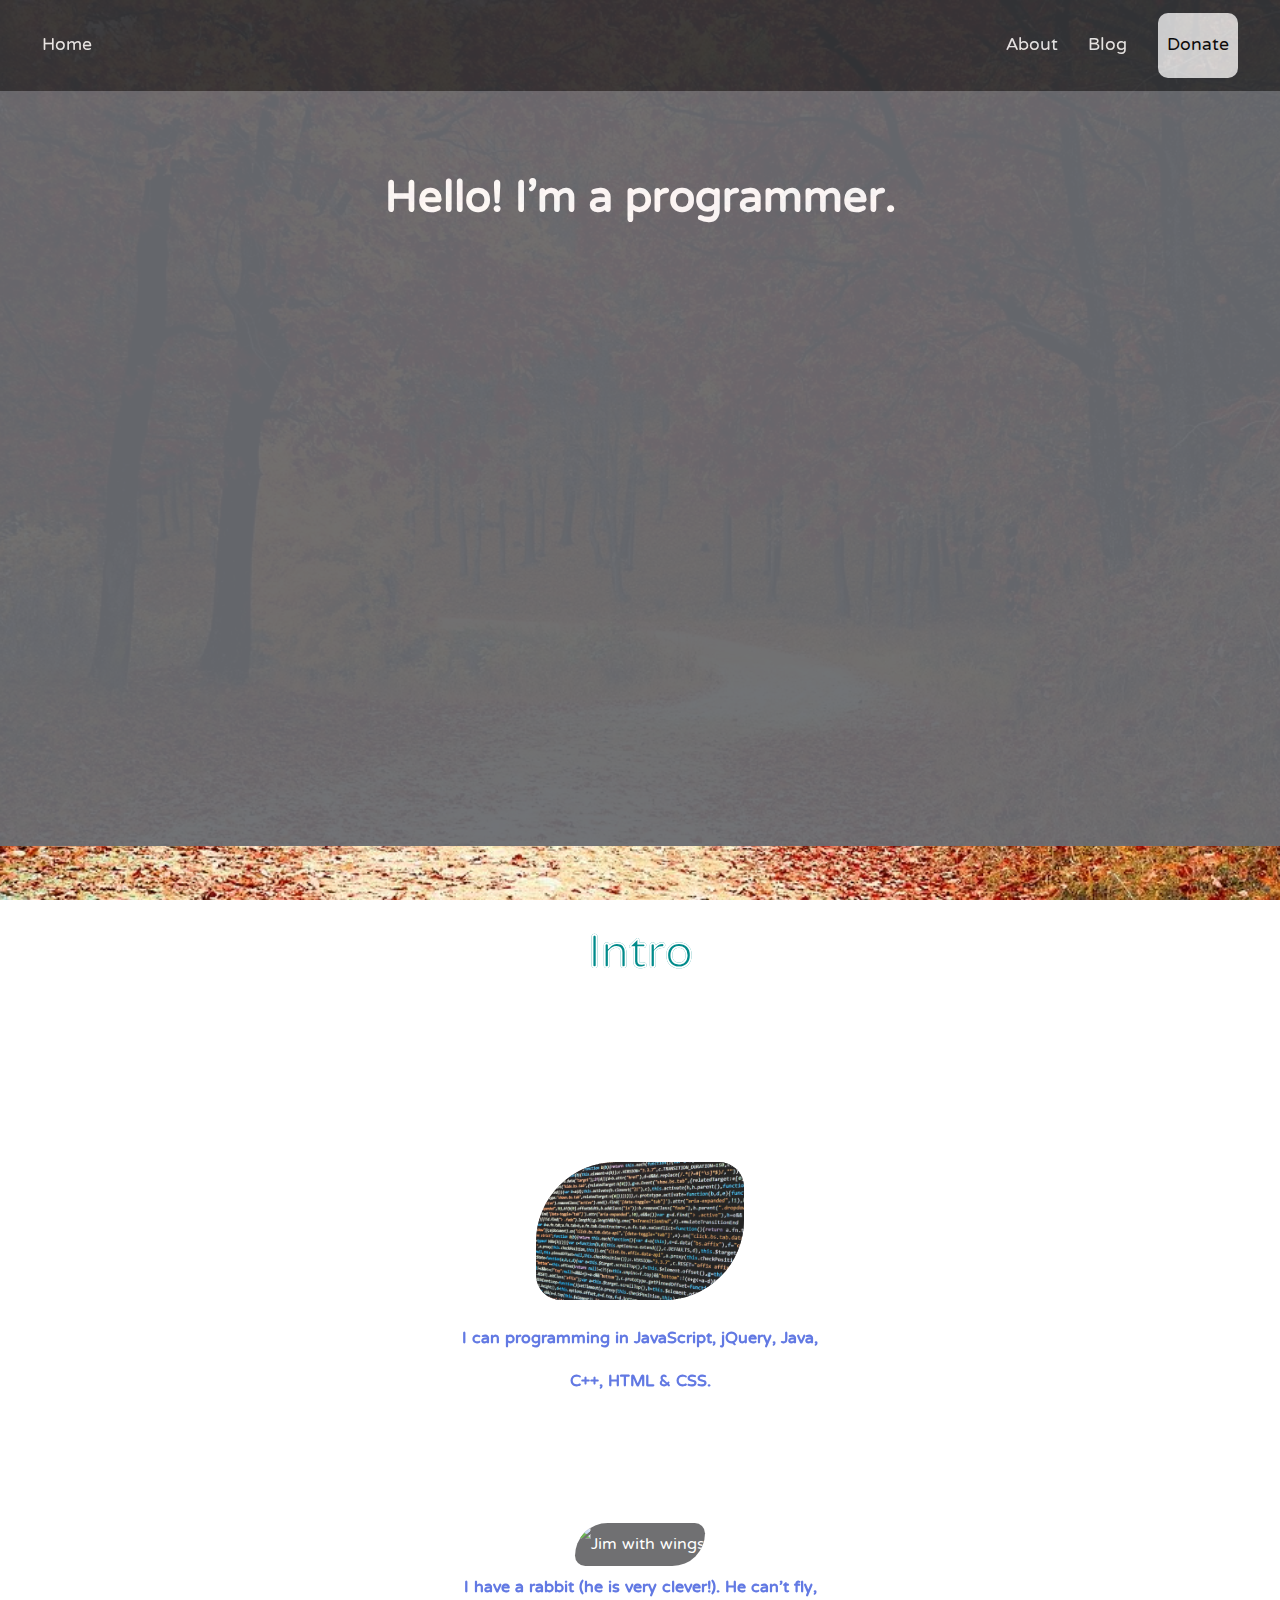
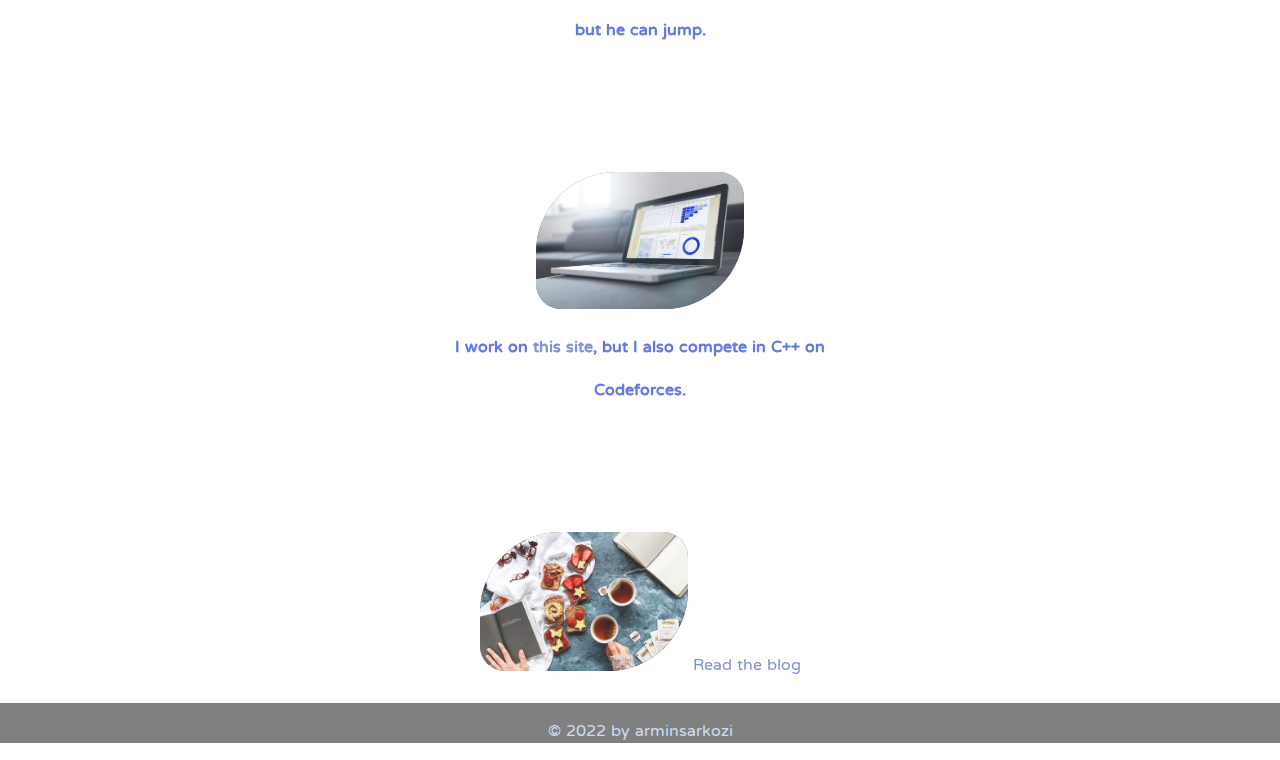
==== index.html @ 381d082b "First creation" ====
<!-- Copyright (c) 2022 arminsarkozi - MIT License: https://raw.githubusercontent.com/arminsarkozi/personal-website/main/LICENSE -->
<!DOCTYPE html>
<html lang="en">
<head>
    <meta charset="UTF-8">
    <meta http-equiv="X-UA-Compatible" content="IE=edge">
    <meta name="viewport" content="width=device-width, initial-scale=1.0">
    <link rel="shortcut icon" type="image/x-icon" href="assets/logo/ASlogo.png">
    <title>Armin Sarkozi's Personal Website</title>
    <link rel="stylesheet" href="https://cdnjs.cloudflare.com/ajax/libs/meyer-reset/2.0/reset.min.css" integrity="sha512-NmLkDIU1C/C88wi324HBc+S2kLhi08PN5GDeUVVVC/BVt/9Izdsc9SVeVfA1UZbY3sHUlDSyRXhCzHfr6hmPPw==" crossorigin="anonymous" referrerpolicy="no-referrer" />
    <link href="https://fonts.googleapis.com/css2?family=NTR&family=Sarabun&display=swap" rel="stylesheet">
    <link rel="stylesheet" type="text/css" href="main.css">
    <script src="https://cdnjs.cloudflare.com/ajax/libs/jquery/3.6.0/jquery.min.js" referrerpolicy="no-referrer"></script>
    <script src="script.js"></script>
</head>
<body class="index">
    <header>
        <nav>
            <a href="index.html" class="home">Home</a>
            <a href="about/">About</a>
            <a href="blog/">Blog</a>
            <a href="#" target="_blank" class="btn">Donate</a>
        </nav>
        <h1 id="bio">Hello! I'm a programmer.</h1>
    </header>
    <main>
        <section class="intro">
            <h2>Intro</h2>
            <div class="can-box">
                <h3>Programming</h3>
                <!-- Image source (Pixabay [Free for commercial use; No attribution required]): https://pixabay.com/photos/programming-computer-environment-1857236/ -->
                <img src="assets/programming-1857236_960_720.jpg" alt="program">
                <p>I can programming in JavaScript, jQuery, Java, C++, HTML & CSS.</p>
            </div>
            <div class="can-box">
                <h3>Jim</h3>
                <img src="assets/Jim_with_wings.png" alt="Jim with wings">
                <p>I have a rabbit (he is very clever!). He can't fly, but he can jump.</p>
            </div>
            <div class="can-box">
                <h3>Current projects</h3>
                <!-- Image source (Pixabay [Free for commercial use; No attribution required]): https://pixabay.com/photos/office-business-notebook-statistics-2717014/ -->
                <img src="assets/office-2717014_960_720.jpg" alt="Project">
                <p>I work on <a href="#">this site</a>, but I also compete in C++ on Codeforces.</p>
            </div>
            <div class="can-box">
                <h3>Blog</h3>
                <!-- Image source (Pixabay [Free for commercial use; No attribution required]): https://pixabay.com/photos/food-foodie-food-styling-blog-2203732/ -->
                <img src="assets/food-2203732__340.webp" alt="Project">
                <a href="blog/" target="_blank">Read the blog</a>
            </div>
        </section>
    </main>
    <embed class="footer" src="footer.html">
</body>
</html>
---- main.css ----
/*
    Copyright (c) 2022 arminsarkozi
    ---
    MIT License:
    https://raw.githubusercontent.com/arminsarkozi/personal-website/main/LICENSE -->
*/


/* ==== GENERAL STYLES ==== */
* {
    box-sizing: border-box;
}

html {
    font-size: 16px;
}

html,
body {
    margin: 0;
    padding: 0;
    height: 100vh;
    width: 100%;
    font-family: 'NTR', sans-serif;
    font-size: 1.125rem;
}

body[class="index"] {
    /* Image (Pixabay [Free for commercial use; No attribution required]): https://pixabay.com/photos/paper-old-texture-parchment-1074131/ */
    background: url('assets/christmas-1911637__340.jpg') center center/cover fixed;
}

body[class="index"], body[class="index-about"] {
    color: #fff;

    /* Image (Pixabay [Free for commercial use; No attribution required]): https://pixabay.com/photos/road-forest-fall-path-trail-trees-1072821/ */
    background: url('assets/road-1072821_960_720.jpg') center center/cover fixed;
}

::-webkit-scrollbar {
    width: 8px;
    padding: 2px;
    border-radius: 10px;
}
  
/* Track */
::-webkit-scrollbar-track {
    background: #f1f1f1;
    border-radius: 10px;
}
   
/* Handle */
::-webkit-scrollbar-thumb {
    background: #888; 
    border-radius: 10px;
}
  
/* Handle on hover */
::-webkit-scrollbar-thumb:hover {
    background: #555;
    border-radius: 10px;
}

:root {
    --siteFade: hsla(220, 3%, 19%, 0.8);
}

h1 {
    font-size: 3rem;
}

h2 {
    font-size: 2.5rem;
}

h3 {
    font-size: 2rem;
}

h4 {
    font-size: 1.8rem;
}

h5 {
    font-size: 1.5rem;
}

h6 {
    font-size: 1.2rem;
}

img {
    pointer-events: none;
}

a {
    color:rgb(111, 128, 204);
    text-decoration: none;
}

a:hover {
    color: rgb(73, 100, 223);
}

.btn {
    background-color: #fff;
    opacity: .8;
    color: #000;
    vertical-align: middle;
    padding: 0.5rem;
    border-radius: 10px;
    text-align: center;
}

/* ==== HEADER STYLES ==== */
.index header {
    height: 94vh;
    background: url('assets/Jim_bunny.png') top center no-repeat;
    background-size: 100vh;
    background-color: hsl(223, 3%, 43%);
    background-position-y: bottom;
}

header {
    width: 100%;
    opacity: 0.95;
    color: #fff;
    text-align: center;
}

header a {
    color: rgba(255, 255, 255, .911);
    text-decoration: none;
    margin: 2vw;
}

header a:hover {
    color: rgb(111, 128, 204);
    opacity: .9;
}

header h1 {
    width: 100%;
    text-align: center;
    margin-top: 5.5vh;
    font-size: 3rem;
    position: absolute;
    top: 10.4vh;
}

/* Navbar */

nav {
    position: sticky;
    top: 0;
    width: 100%;
    z-index: 100;
    background-color: hsla(220, 3%, 19%, .9);
}

nav a {
    height: 100%;
    color: rgba(255, 255, 255, .911);
    text-decoration: none;
    display: inline-block;
    margin-left: 1.2%;
    margin-right: 1.2%;
    text-align: center;
    font-size: 118%;
    vertical-align: middle;
}

.index-about .home {
    margin-left: 3.8vw;
}

@media (min-width: 768px) {
    
    nav a {
        position: relative;
        font-size: 110%;
        margin: 1vw;
        text-align: center;
    }

    header .home {
        margin-right: calc(100vw - 38vw);
        text-align: left;
    }

}

@media (min-width: 922px) {

      header .home {
          margin-right: calc(100vw - 30vw);
      }
}

/* ==== MAIN STYLES ==== */
main {
    text-align: center;
}

main section {
    margin: 0 auto;
    width: 80%;
}

main section h2 {
    font-weight: bolder;
    color: darkcyan;
    -webkit-text-stroke-width: 0.01px;
    -webkit-text-stroke-color: white;
}

.intro h2 {
    font-size: 3.2rem;
}

main section p {
    color: rgb(73, 100, 223);
    font-weight: 700;
}

.can-box {
    background-color: #fff;
    opacity: .86;
    border-radius: 4px;
    margin-bottom: .6rem;
}

.can-box img {
    background-color: var(--siteFade);
    margin-top: 1.5vh;
    width: 50%;
    border-radius: 80px 25px;
}

.can-box p {
    margin: auto 1rem 1rem 1rem;
}

.can-box h3 {
    font-size: 1.2rem;
    padding: 1rem 1rem 0rem 1rem;
}

@media (min-width: 768px) {

      main {
        min-height: calc(100vh - 30px);
      }

      main section {
          width: 32.5%;
      }
}

/* Blog homepage */
.blog header {
    margin-bottom: 1rem;
}

.blog .home {
    margin-left: 3vw;
}

.posts {
    width: 98%;
}

.post {
    display: inline-block;
    width: 90%;
    background-color: #fff;
    opacity: .9;
    border: 1px solid #000;
    margin: 0.5rem;
}

.post figure {
    margin: 0 auto 1rem;
    width: 60%;
}

figure img {
    width: 100%;
}

.post p {
    margin: 0.5rem 1rem;
}

.post link {
    width: 100%;
}

@media (min-width: 768px) {

      .post {
          width: 20%;
      }

}

/* Article */

.article-header {
    display: table-cell;
}

.title-wrapper {
    display: table-cell;
    width: 100vw;
    height: 100vh;
    vertical-align: middle;
}

.title-wrapper .wrapper {
    display: block;
    width: 100%;
    min-height: 16vhvh;
    background-color: hsl(218, 7%, 10%, 60%);
    margin: 0 auto;
}

.title {
    color: rgb(140, 207, 207);
    font-family: Sarabun;
    font-size: xx-large;
    font-weight: 1000;
    line-height: 1.5;
    margin-bottom: 1vh;
}

.author {
    display: inline-block;
    background-color: rgba(183, 187, 196, 0.788);
    border-radius: 2px;
    padding: 3px;
    margin: .4rem .08rem auto .08rem;
}

.date {
    margin-bottom: 1rem;
}

article {
    width: 100%;
    margin: .3rem 0.1rem .3rem auto;
    line-height: 1.2;
    letter-spacing: .01rem;
}

article h2[class="article-title"] {
    width: 80vw;
    color: rgb(128, 182, 164);
    font-size: 190%;
    text-align: left;
    margin-left: 1rem;
    border-bottom: 2px solid rgb(128, 182, 164);
}

article small {
    color: #888;
    font-size: 45%;
}

article p {
    margin: .7rem 1rem;
    text-align: left;
}

article img {
    display: block;
    max-height: 45vw;
    margin-left: 1rem;
    border-radius: 2px;
}

.writer-image {
    width: 20%;
    float: right;
    margin: auto 2rem 5rem 1.2rem;
    padding: 5px;
    border: 1px solid #000;
    border-radius: 10px;
    display: none;
}

.writer-image img {
    width: 35%;
    border-radius: 50%;
}

.back-link {
    display: block;
    text-align: left;
    height: 100%;
    margin: 1.3rem;
    padding: 0.2rem;
    border-radius: 10px;
}

.back-icon {
    font-size: 80%;
}

@media (min-width: 756px) {

      article img {
          max-height: 20vw;
      }

      .title-wrapper .wrapper {
          width: 75%;
          min-height: 10vw;
      }

      article h2[class="article-title"] {
          width: 60vw;
      }

}

/* About main */
.about {
    min-height: calc(47vh - 35px);
    text-align: center;
    padding-left: 1rem;
    font-size: 105%;
    margin-bottom: 5vh;
}

.about h1 {
    margin-top: 38vh;
}

.about a {
    font-weight: 600;
}

@media (min-width: 789px) {

      .writer-image {
          display: block;
      }

      .about a {
          color: rgb(238, 235, 235);
      }

      .about a:hover {
          opacity: .9;
      }

}

/* FOOTER */
.footer {
    width: 100%;
    height: 40px;
    margin-top: .25rem;
}

footer {
    position: sticky;
    bottom: 0;
    vertical-align: middle;
    min-height: 30px;
    padding: 0.4rem;
    background-color: grey;
    text-align: center;
}

footer a {
    height: 100%;
    width: 100%;
    color:rgb(207, 220, 245);
}

footer a:hover {
    color: rgb(180, 189, 230);
}

@media (min-width: 768px) {

      footer {
          position: relative;
          bottom: 0;
          width: 100%;
      }

}

/* PRINT */
@media print {

      header {
          display: none;
      }

      footer {
          position: inherit;
          margin-top: 2vw;
      }

}
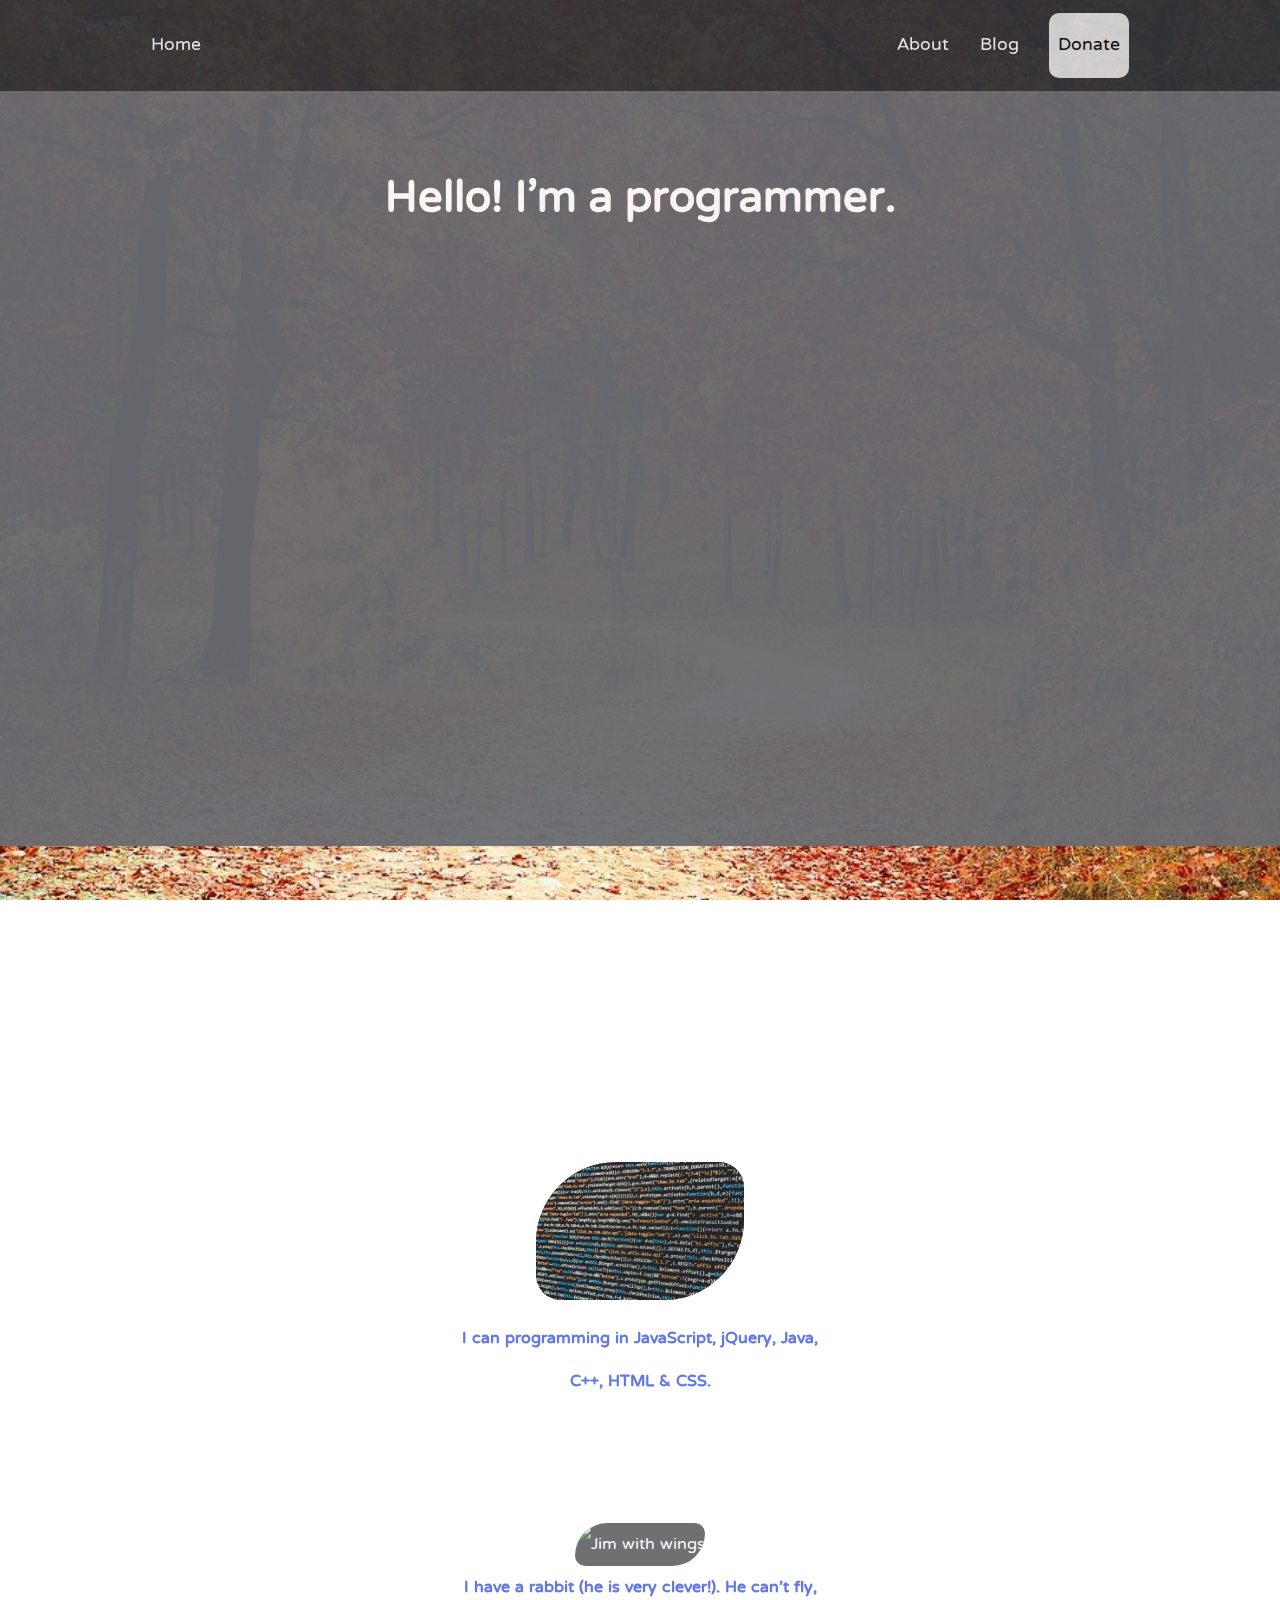
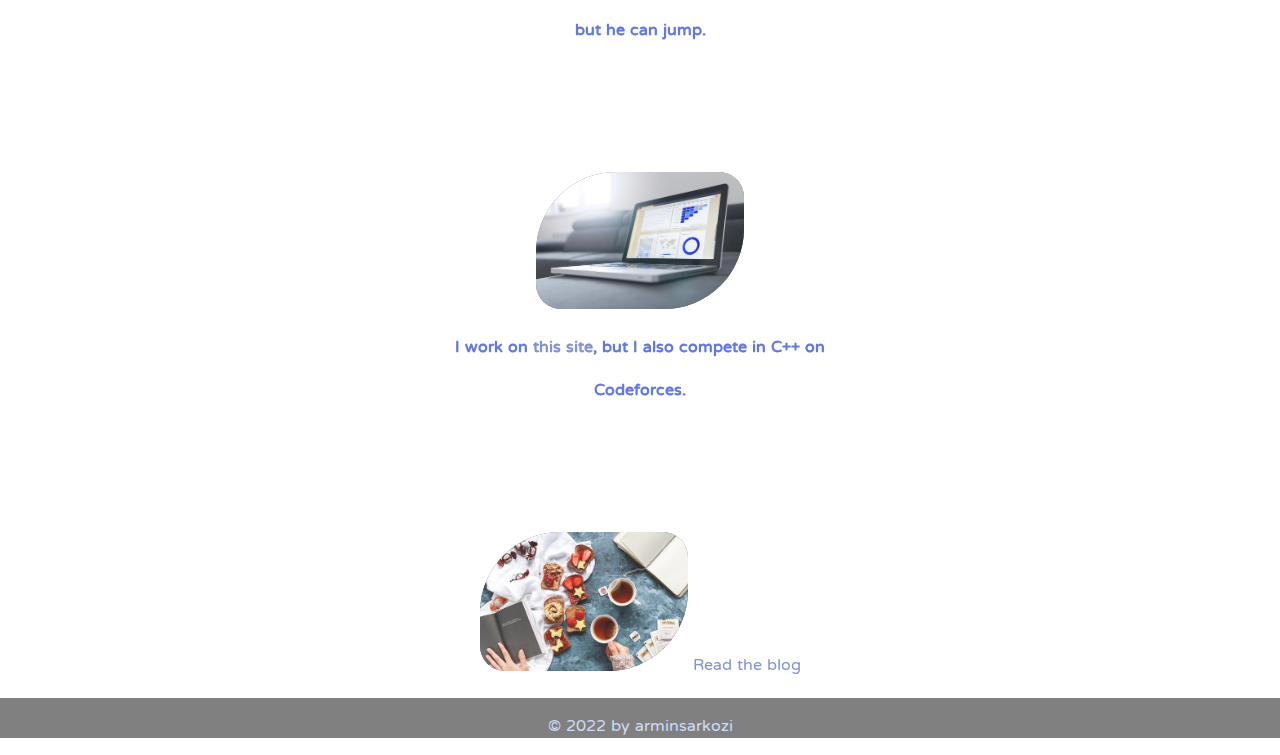
==== commit bf3ec174: "Embed frames and example post fixed" ====
--- a/index.html
+++ b/index.html
@@ -51,6 +51,6 @@
             </div>
         </section>
     </main>
-    <embed class="footer" src="footer.html">
+    <embed class="footer" src="embed/footer.html">
 </body>
 </html>--- a/main.css
+++ b/main.css
@@ -26,17 +26,27 @@
 }
 
 body[class="index"] {
-    /* Image (Pixabay [Free for commercial use; No attribution required]): https://pixabay.com/photos/paper-old-texture-parchment-1074131/ */
+    /* Image (Pixabay [Free for commercial use; No attribution required]): https://pixabay.com/photos/christmas-background-flat-lay-1911637/ */
     background: url('assets/christmas-1911637__340.jpg') center center/cover fixed;
 }
 
-body[class="index"], body[class="index-about"] {
+body[class="index-about"] {
     color: #fff;
 
     /* Image (Pixabay [Free for commercial use; No attribution required]): https://pixabay.com/photos/road-forest-fall-path-trail-trees-1072821/ */
     background: url('assets/road-1072821_960_720.jpg') center center/cover fixed;
 }
 
+@media (min-width: 768px) {
+
+    body[class="index"] {
+        color: #fff;
+    
+        /* Image (Pixabay [Free for commercial use; No attribution required]): https://pixabay.com/photos/road-forest-fall-path-trail-trees-1072821/ */
+        background: url('assets/road-1072821_960_720.jpg') center center/cover fixed;
+    }
+    
+}
 ::-webkit-scrollbar {
     width: 8px;
     padding: 2px;
@@ -184,17 +194,10 @@
     }
 
     header .home {
-        margin-right: calc(100vw - 38vw);
+        margin-right: calc(100vw - 47vw);
         text-align: left;
     }
 
-}
-
-@media (min-width: 922px) {
-
-      header .home {
-          margin-right: calc(100vw - 30vw);
-      }
 }
 
 /* ==== MAIN STYLES ==== */
@@ -207,7 +210,7 @@
     width: 80%;
 }
 
-main section h2 {
+main[class="index"] section h2 {
     font-weight: bolder;
     color: darkcyan;
     -webkit-text-stroke-width: 0.01px;
@@ -248,7 +251,7 @@
 
 @media (min-width: 768px) {
 
-      main {
+      main[class="index"] {
         min-height: calc(100vh - 30px);
       }
 
@@ -308,6 +311,12 @@
 
 .article-header {
     display: table-cell;
+    width: 100%;
+    height: 100%;
+    background: url('assets/office-2717014_960_720.jpg') 70% center/cover no-repeat;
+    background-position-y: 10%;
+    background-color: hsl(220, 3%, 19%);
+    opacity: 0.95;
 }
 
 .title-wrapper {
@@ -342,10 +351,6 @@
     margin: .4rem .08rem auto .08rem;
 }
 
-.date {
-    margin-bottom: 1rem;
-}
-
 article {
     width: 100%;
     margin: .3rem 0.1rem .3rem auto;
@@ -407,6 +412,38 @@
     font-size: 80%;
 }
 
+.references h2 {
+    width: 100%;
+    color: green;
+    margin-top: 2.5rem;
+    padding-top: .6rem;
+    border-top: 2px solid slateblue;
+}
+
+table {
+    width: 98%;
+    margin: 20px auto;
+    border-collapse: collapse;
+}
+  
+tr, th, td, caption {
+    font-size: 18px;
+    border: 1px solid grey;
+    text-align: center;
+    padding: 5px;
+}
+  
+th {
+    color: #fff;
+    background-color: #666;
+    opacity: .8;
+}
+  
+caption {
+    text-transform: uppercase;
+    font-weight: bold;
+}
+
 @media (min-width: 756px) {
 
       article img {
@@ -458,10 +495,10 @@
 }
 
 /* FOOTER */
+
 .footer {
     width: 100%;
     height: 40px;
-    margin-top: .25rem;
 }
 
 footer {
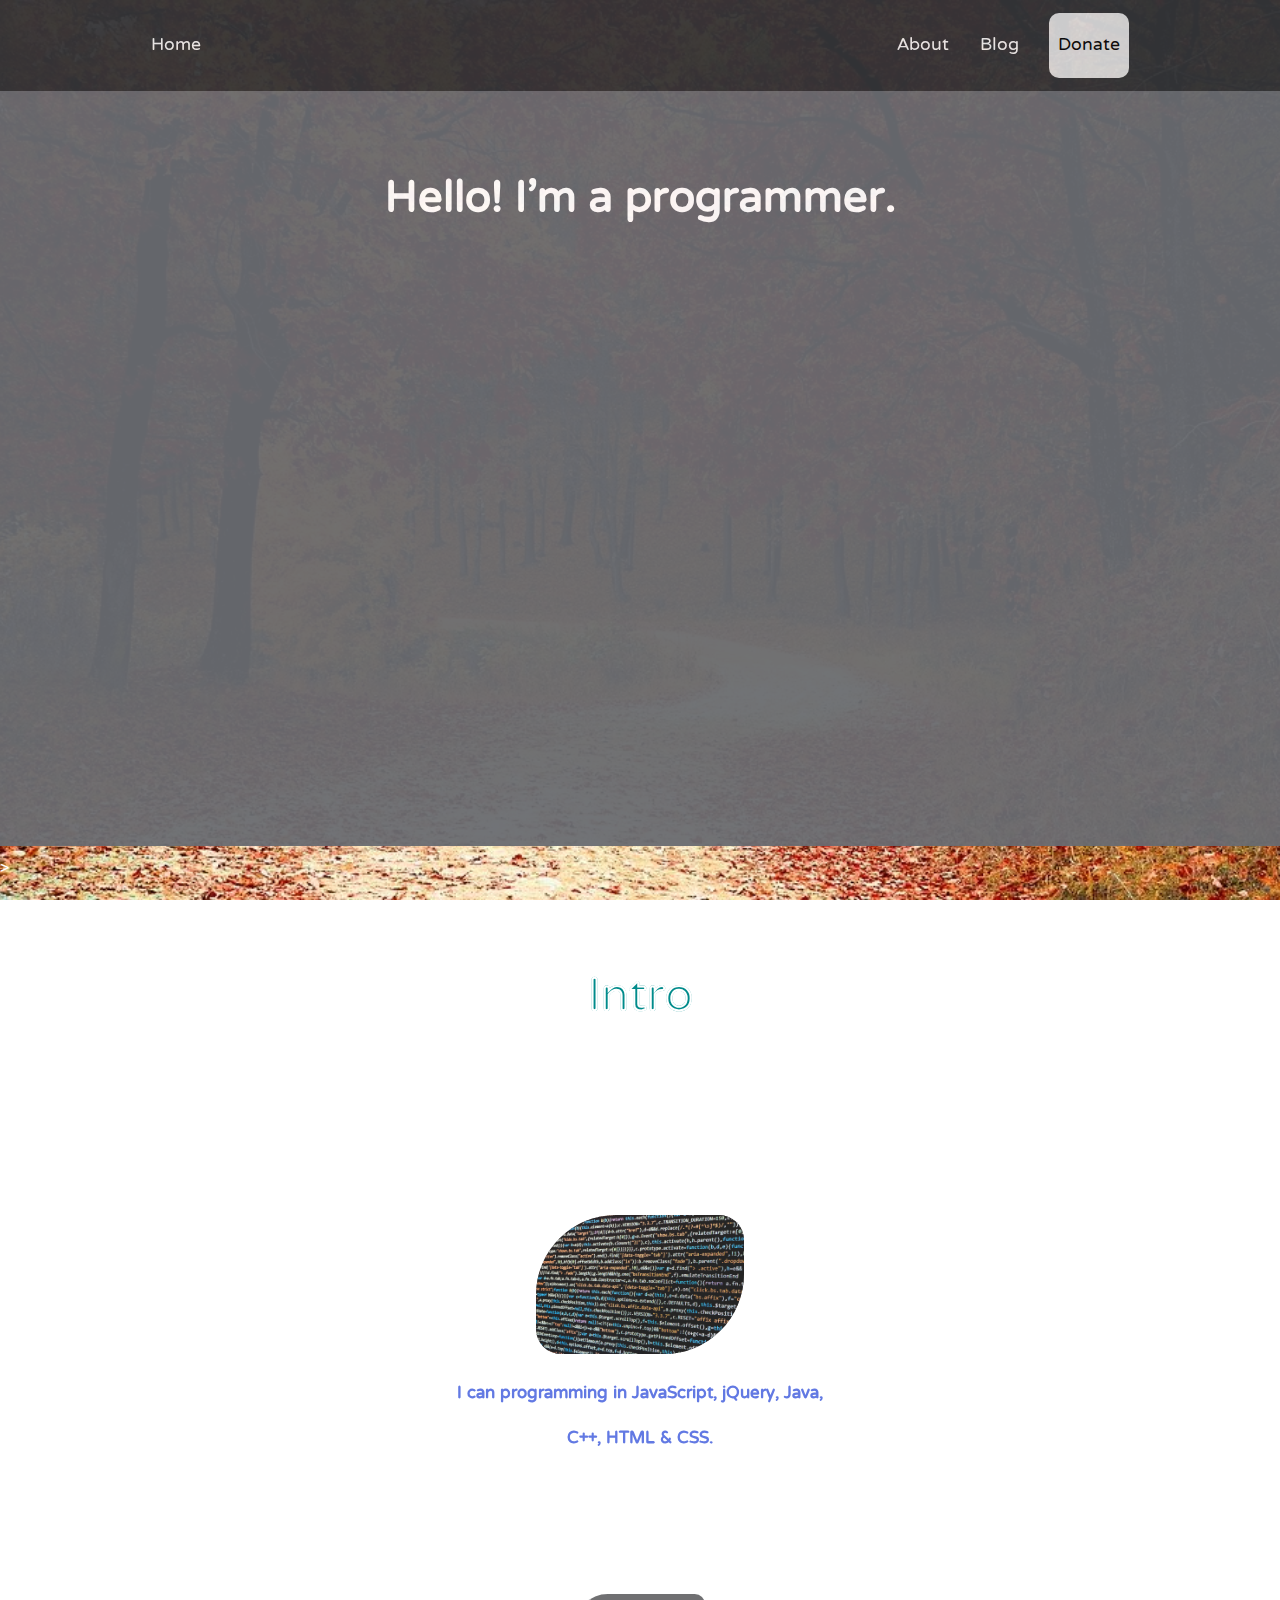
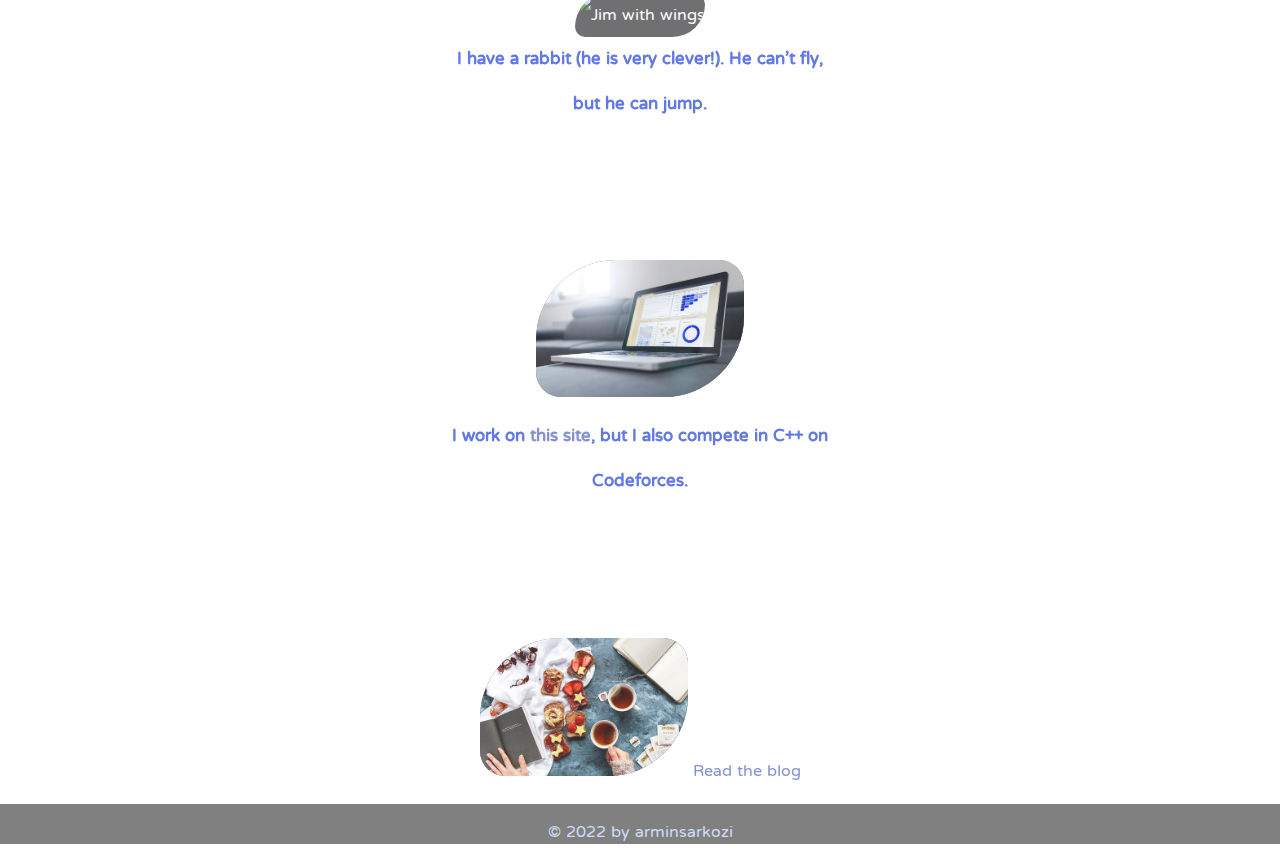
==== commit 225fcc54: "Donate button fixed" ====
--- a/index.html
+++ b/index.html
@@ -19,10 +19,10 @@
             <a href="index.html" class="home">Home</a>
             <a href="about/">About</a>
             <a href="blog/">Blog</a>
-            <a href="#" target="_blank" class="btn">Donate</a>
+            <a href="href-to/donate/" target="_blank" class="btn">Donate</a>
         </nav>
         <h1 id="bio">Hello! I'm a programmer.</h1>
-    </header>
+    </header>>
     <main>
         <section class="intro">
             <h2>Intro</h2>
@@ -47,7 +47,7 @@
                 <h3>Blog</h3>
                 <!-- Image source (Pixabay [Free for commercial use; No attribution required]): https://pixabay.com/photos/food-foodie-food-styling-blog-2203732/ -->
                 <img src="assets/food-2203732__340.webp" alt="Project">
-                <a href="blog/" target="_blank">Read the blog</a>
+                <a href="blog/">Read the blog</a>
             </div>
         </section>
     </main>
--- a/main.css
+++ b/main.css
@@ -218,7 +218,10 @@
 }
 
 .intro h2 {
+    color: darkcyan;
     font-size: 3.2rem;
+    -webkit-text-stroke-width: 0.35px;
+    -webkit-text-stroke-color: #fff;
 }
 
 main section p {
@@ -241,12 +244,14 @@
 }
 
 .can-box p {
+    font-size: 1.17rem;
     margin: auto 1rem 1rem 1rem;
 }
 
 .can-box h3 {
-    font-size: 1.2rem;
+    font-size: 1.38rem;
     padding: 1rem 1rem 0rem 1rem;
+    font-weight: 700;
 }
 
 @media (min-width: 768px) {
@@ -412,22 +417,26 @@
     font-size: 80%;
 }
 
+.references {
+    width: 80vw;
+    margin: 0 auto;
+}
+
 .references h2 {
-    width: 100%;
     color: green;
-    margin-top: 2.5rem;
+    margin-top: 2.4rem;
     padding-top: .6rem;
     border-top: 2px solid slateblue;
 }
 
 table {
-    width: 98%;
-    margin: 20px auto;
+    width: 40%;
+    font-size: 4vw;
+    margin: 10px auto;
     border-collapse: collapse;
 }
   
 tr, th, td, caption {
-    font-size: 18px;
     border: 1px solid grey;
     text-align: center;
     padding: 5px;
@@ -444,7 +453,15 @@
     font-weight: bold;
 }
 
-@media (min-width: 756px) {
+@media (min-width: 500px) {
+
+    table {
+        font-size: 1rem;
+    }
+
+}
+
+@media (min-width: 768px) {
 
       article img {
           max-height: 20vw;
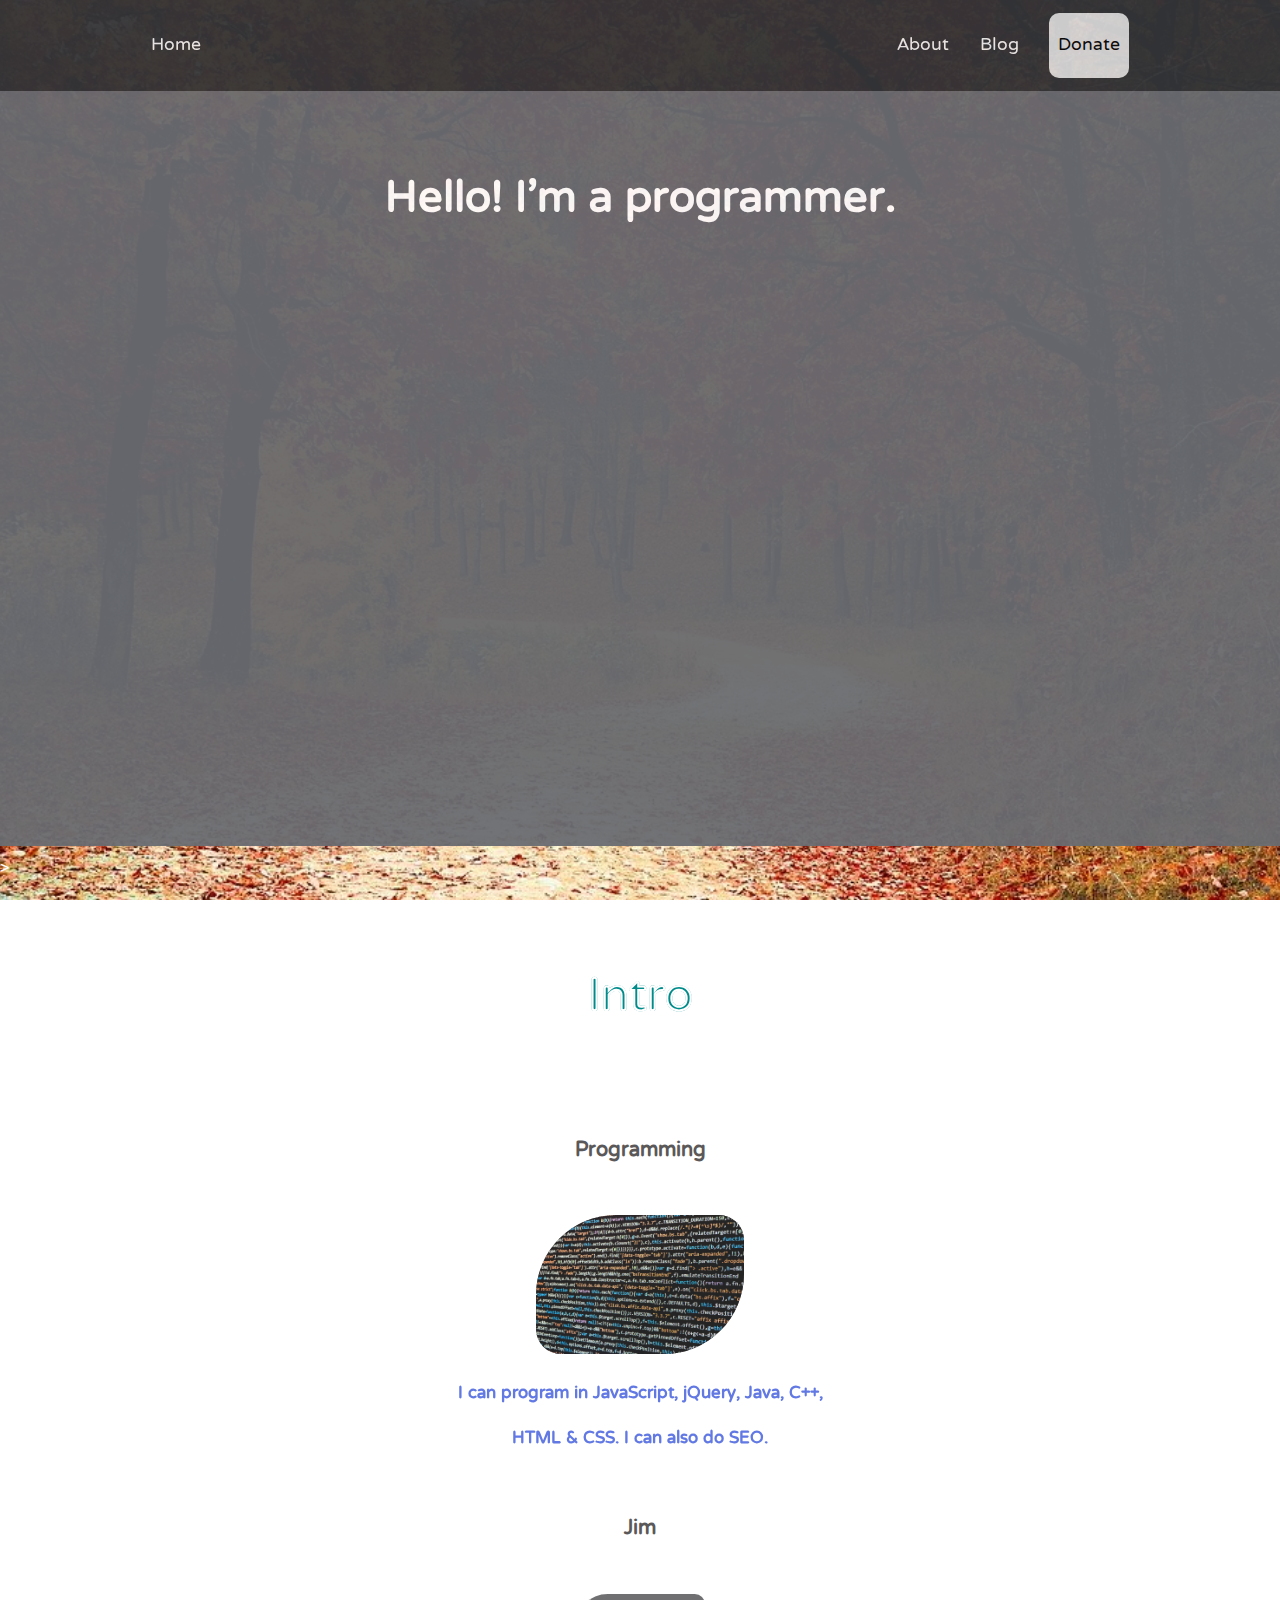
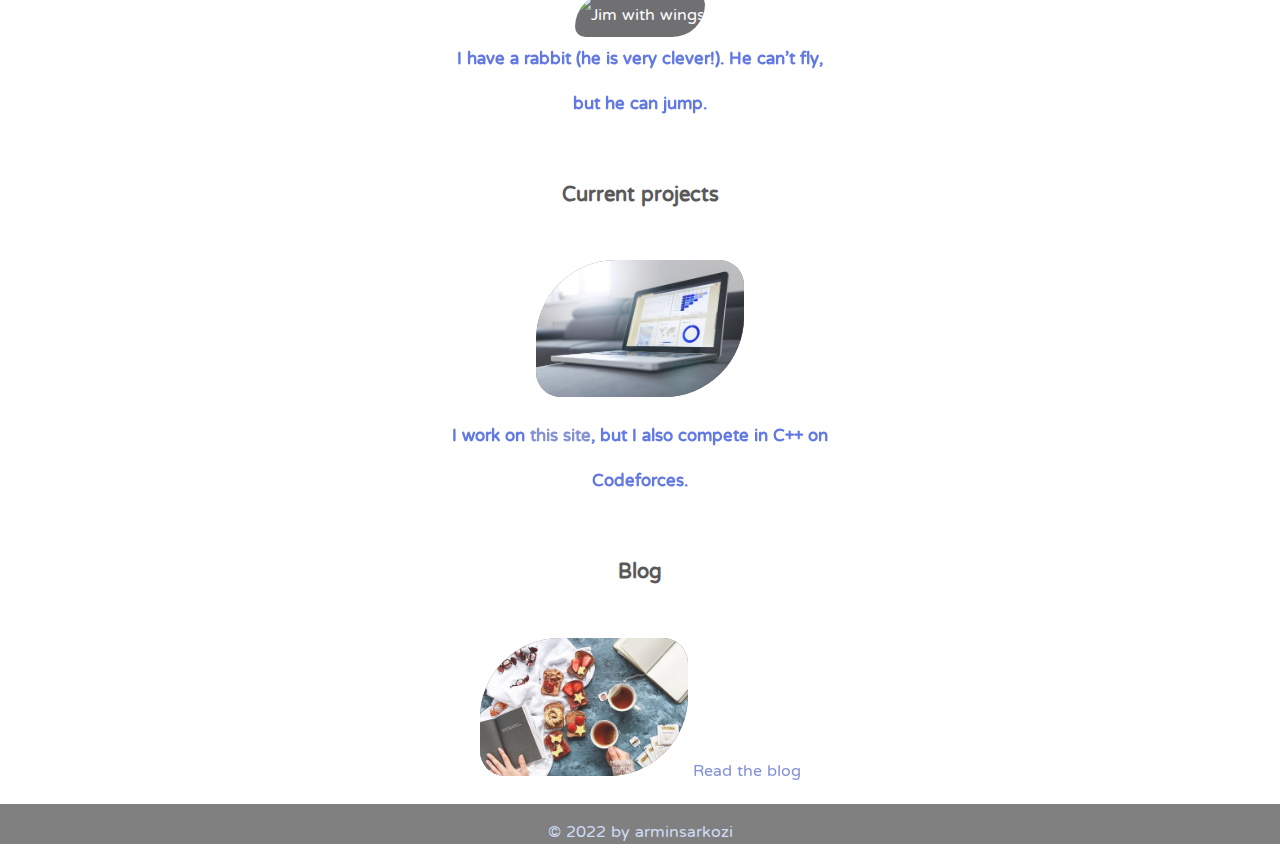
==== commit 52b664b1: "Update index.html" ====
--- a/index.html
+++ b/index.html
@@ -19,7 +19,7 @@
             <a href="index.html" class="home">Home</a>
             <a href="about/">About</a>
             <a href="blog/">Blog</a>
-            <a href="href-to/donate/" target="_blank" class="btn">Donate</a>
+            <a href="href-to/donate/" class="btn">Donate</a>
         </nav>
         <h1 id="bio">Hello! I'm a programmer.</h1>
     </header>>
@@ -30,7 +30,7 @@
                 <h3>Programming</h3>
                 <!-- Image source (Pixabay [Free for commercial use; No attribution required]): https://pixabay.com/photos/programming-computer-environment-1857236/ -->
                 <img src="assets/programming-1857236_960_720.jpg" alt="program">
-                <p>I can programming in JavaScript, jQuery, Java, C++, HTML & CSS.</p>
+                <p>I can program in JavaScript, jQuery, Java, C++, HTML & CSS. I can also do SEO.</p>
             </div>
             <div class="can-box">
                 <h3>Jim</h3>
@@ -53,4 +53,4 @@
     </main>
     <embed class="footer" src="embed/footer.html">
 </body>
-</html>+</html>
--- a/main.css
+++ b/main.css
@@ -250,8 +250,9 @@
 
 .can-box h3 {
     font-size: 1.38rem;
+    font-weight: 700;
+    color: rgb(63, 61, 61);
     padding: 1rem 1rem 0rem 1rem;
-    font-weight: 700;
 }
 
 @media (min-width: 768px) {
